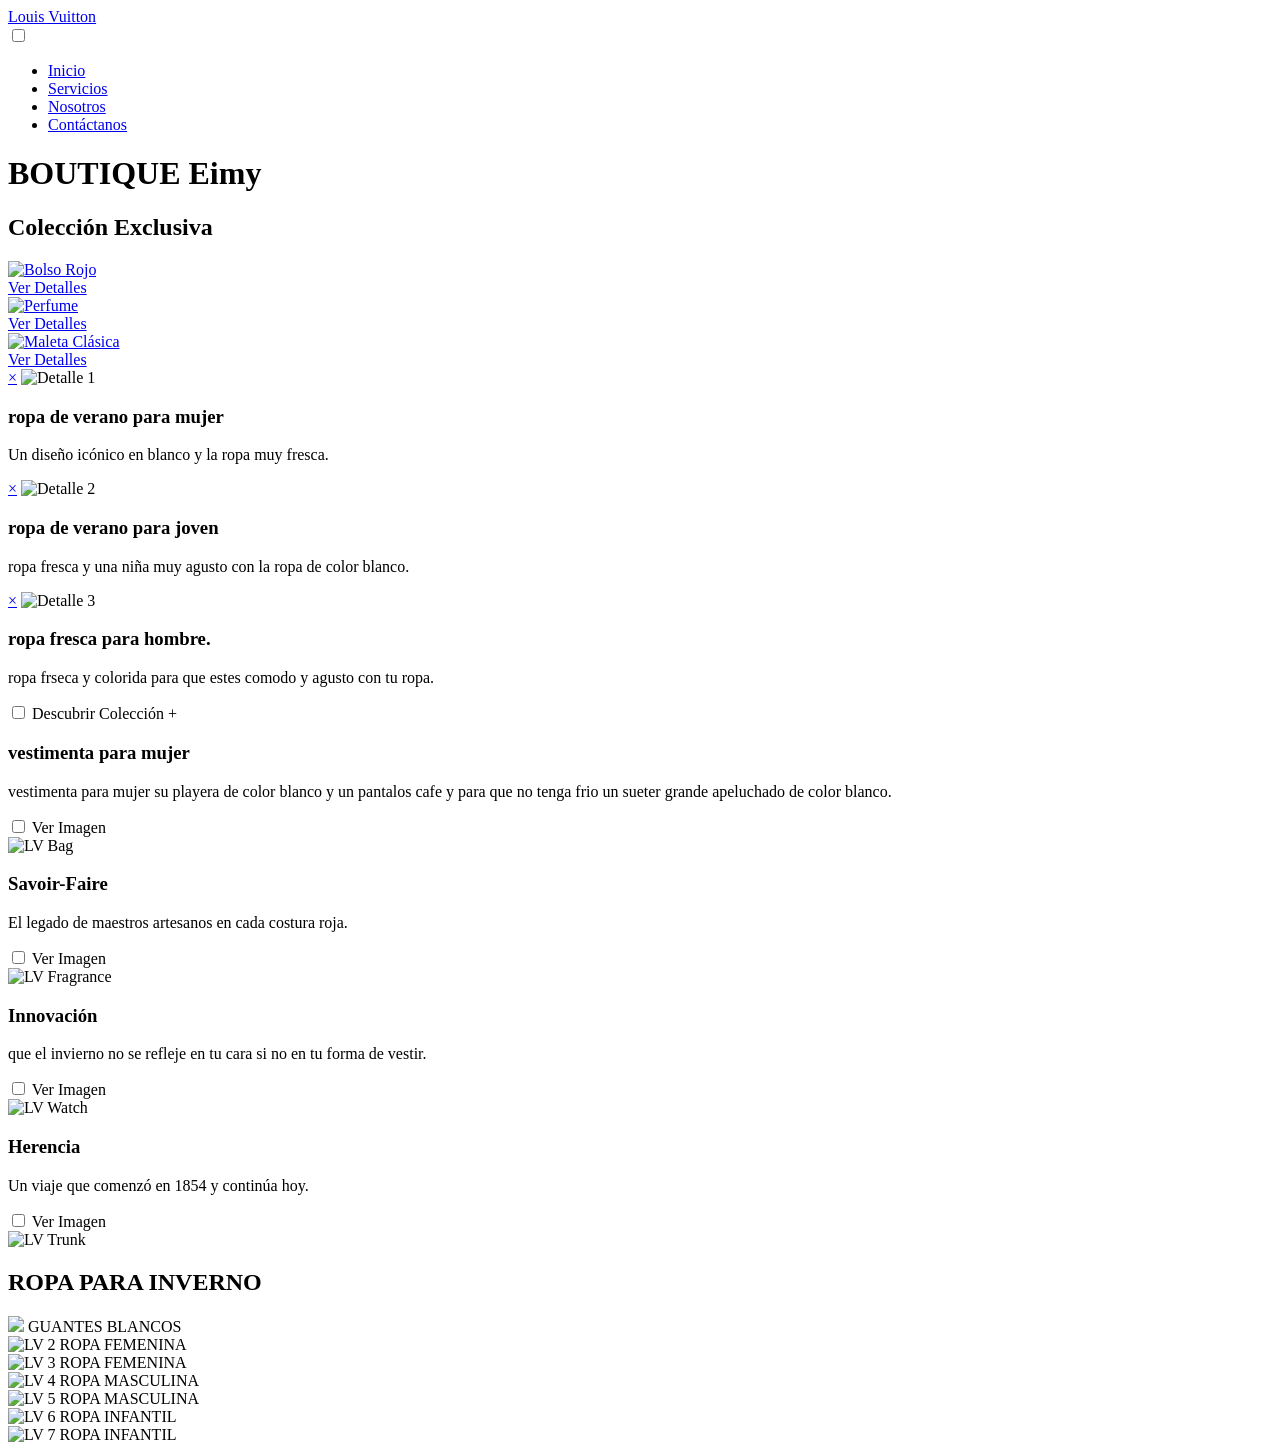
==== index.html @ 5d0f48f2 "Add files via upload" ====
<!DOCTYPE html>
<html lang="es">
<head>
    <meta charset="UTF-8">
    <meta name="viewport" content="width=device-width, initial-scale=1.0">
    <title>Louis Vuitton - Menú Elegante</title>
    <link rel="stylesheet" href="estilo.css">
    <link rel="stylesheet" href="cinta.css">
    <link rel="stylesheet" href="info.css">
    <link rel="stylesheet" href="cintas.css">
</head>
<body>

    <nav class="navbar">
        <!-- Sección Logo (Izquierda) -->
        <div class="logo-container ">
            <a href="#" class="logo">Louis Vuitton</a>
        </div>

        <!-- Checkbox para controlar el menú sin JS -->
        <input type="checkbox" id="btn-menu">
        <label for="btn-menu" class="icon-menu">
            <span></span>
            <span></span>
            <span></span>
        </label>

        <!-- Opciones del Menú (Centro) -->
        <div class="nav-links">
            <ul class="main-menu">
                <li style="--delay: 1;"><a href="#">Inicio</a></li>
                <li style="--delay: 2;"><a href="#">Servicios</a></li>
                <li style="--delay: 3;"><a href="#">Nosotros</a></li>
                <li style="--delay: 4;"><a href="#">Contáctanos</a></li>
            </ul>
        </div>
    </nav>

    <div class="hero-content">
        <h1>BOUTIQUE Eimy</h1>
    </div>


    <section class="gallery-container">
        <h2 class="gallery-title">Colección Exclusiva</h2>
        
        <div class="image-ribbon">
            <!-- Imagen 1 -->
            <a href="#modal1" class="gallery-item">
                <img src="descargas/smiling-young-woman-white-summer-600nw-2685794695.webp" alt="Bolso Rojo">
                <div class="overlay"><span>Ver Detalles</span></div>
            </a>

            <!-- Imagen 2 -->
            <a href="#modal2" class="gallery-item">
                <img src="descargas/una-niña-romántica-de-pie-en-hayloft-durante-las-vacaciones-rurales-verano-sonrisa-entre-muchacha-con-ropa-cama-clara-y-sombrero-243007104.webp" alt="Perfume">
                <div class="overlay"><span>Ver Detalles</span></div>
            </a>

            <!-- Imagen 3 -->
            <a href="#modal3" class="gallery-item">
                <img src="descargas/young-man-wearing-sunglasses-straw-600nw-2636328985.webp" alt="Maleta Clásica">
                <div class="overlay"><span>Ver Detalles</span></div>
            </a>
        </div>
    </section>

    <!-- SECCIÓN DE MODALES -->
    
    <!-- Modal 1 -->
    <div id="modal1" class="modal-overlay">
        <div class="modal-content">
            <a href="#" class="close-btn">&times;</a>
            <img src="descargas/smiling-young-woman-white-summer-600nw-2685794695.webp" alt="Detalle 1">
            <div class="modal-text">
                <h3>ropa de verano para mujer </h3>
                <p>Un diseño icónico en blanco y la ropa muy fresca.</p>
            </div>
        </div>
    </div>

    <!-- Modal 2 -->
    <div id="modal2" class="modal-overlay">
        <div class="modal-content">
            <a href="#" class="close-btn">&times;</a>
            <img src="descargas/una-niña-romántica-de-pie-en-hayloft-durante-las-vacaciones-rurales-verano-sonrisa-entre-muchacha-con-ropa-cama-clara-y-sombrero-243007104.webp" alt="Detalle 2">
            <div class="modal-text">
                <h3>ropa de verano para joven </h3>
                <p>ropa fresca y una niña muy agusto con la ropa de color blanco. </p>
            </div>
        </div>
    </div>

    <!-- Modal 3 -->
    <div id="modal3" class="modal-overlay">
        <div class="modal-content">
            <a href="#" class="close-btn">&times;</a>
            <img src="descargas/young-man-wearing-sunglasses-straw-600nw-2636328985.webp" alt="Detalle 3">
            <div class="modal-text">
                <h3>ropa fresca para hombre. </h3>
                <p>ropa frseca y colorida para que estes comodo y agusto con tu ropa.</p>
            </div>


        </div>
    </div>

    <section class="interactive-section">
    <!-- Checkbox Maestro para la Grilla -->
    <input type="checkbox" id="toggle-grid" class="hidden-check">
    
    <!-- Botón Elegante Principal -->
    <label for="toggle-grid" class="main-btn">
        Descubrir Colección
        <span class="icon">+</span>
    </label>

    <!-- Grilla Desplegable (4x1) -->
    <div class="grid-container">
        
        <!-- Cuadro 1 (Repetir para los otros 3) -->
        <div class="card">
            <div class="card-content">
                <h3>vestimenta para mujer </h3>
                <p>vestimenta para mujer su playera de color blanco y un pantalos cafe y para que no tenga frio un sueter grande apeluchado de color blanco.</p>
                
                <!-- Checkbox para mostrar imagen -->
                <input type="checkbox" id="view-img-1" class="hidden-check">
                <label for="view-img-1" class="read-more-btn">Ver Imagen</label>
                
                <!-- Imagen oculta que aparece al hacer click -->
                <div class="image-reveal">
                    <img src="descargas/IMG_7034.webp" alt="LV Bag">
                </div>
            </div>
        </div>

        <!-- Cuadro 2 -->
        <div class="card">
            <div class="card-content">
                <h3>Savoir-Faire</h3>
                <p>El legado de maestros artesanos en cada costura roja.</p>
                <input type="checkbox" id="view-img-2" class="hidden-check">
                <label for="view-img-2" class="read-more-btn">Ver Imagen</label>
                <div class="image-reveal">
                    <img src="descargas/ropa-como-vestirse-para-el-frio-hombre-y-verse-mas-guapo.webp" alt="LV Fragrance">
                </div>
            </div>
        </div>

        <!-- Cuadro 3 -->
        <div class="card">
            <div class="card-content">
                <h3>Innovación</h3>
                <p>que el invierno no se refleje en tu cara si no en tu forma de vestir.</p>
                <input type="checkbox" id="view-img-3" class="hidden-check">
                <label for="view-img-3" class="read-more-btn">Ver Imagen</label>
                <div class="image-reveal">
                    <img src="descargas/cHAQUETA.webp" alt="LV Watch">
                </div>
            </div>
        </div>

        <!-- Cuadro 4 -->
        <div class="card">
            <div class="card-content">
                <h3>Herencia</h3>
                <p>Un viaje que comenzó en 1854 y continúa hoy.</p>
                <input type="checkbox" id="view-img-4" class="hidden-check">
                <label for="view-img-4" class="read-more-btn">Ver Imagen</label>
                <div class="image-reveal">
                    <img src="descargas/71255JiQ9eL._AC_UY1000_.jpg" alt="LV Trunk">
                </div>
            </div>
        </div>

    </div>
</section>

<section class="gold-ribbon-section">
    <h2 class="ribbon-title">ROPA PARA INVERNO</h2>
    
    <div class="scroll-wrapper">
        <div class="image-ribbon-gold">
            <!-- Imagen 1 -->
            <div class="ribbon-item">
                <img src="descargas/corazón-de-nieve-en-manos-humanas-guantes-cálidos-beige-con-nevado-contra-fondo-me-encanta-el-invierno-o-concepto-creativo-164898276.webp"LV 1">
                <span class="img-caption">GUANTES BLANCOS</span>
            </div>
            <!-- Imagen 2 -->
            <div class="ribbon-item">
                <img src="descargas/images.jpg" alt="LV 2">
                <span class="img-caption">ROPA FEMENINA </span>
            </div>
            <!-- Imagen 3 -->
            <div class="ribbon-item">
                <img src="descargas/35a69a6c7fbba9157654ab0d27cd2d4a.jpg" alt="LV 3">
                <span class="img-caption">ROPA FEMENINA</span>
            </div>
            <!-- Imagen 4 -->
            <div class="ribbon-item">
                <img src="descargas/el-hedonista-es-los-5-blogs-de-moda-imprescindibles-para-el-hombre-04.jpg" alt="LV 4">
                <span class="img-caption">ROPA MASCULINA</span>
            </div>
            <!-- Imagen 5 -->
            <div class="ribbon-item">
                <img src="descargas/istockphoto-1050649586-612x612.jpg" alt="LV 5">
                <span class="img-caption">ROPA MASCULINA</span>
            </div>
            <!-- Imagen 6 -->
            <div class="ribbon-item">
                <img src="descargas/16829232-little-boy-of-two-years-in-winter-clothes-on-day-with-lot-of-snow.jpg" alt="LV 6">
                <span class="img-caption">ROPA INFANTIL</span>
            </div>
            <!-- Imagen 7 -->
            <div class="ribbon-item">
                <img src="descargas/163634479-niño-en-invierno-una-niña-pequeña-jugando-afuera-en-el-invierno-un-hermoso-retrato-infantil-de.jpg" alt="LV 7">
                <span class="img-caption">ROPA INFANTIL</span>
            </div>
        </div>
    </div>
</section>

</body>
</html>
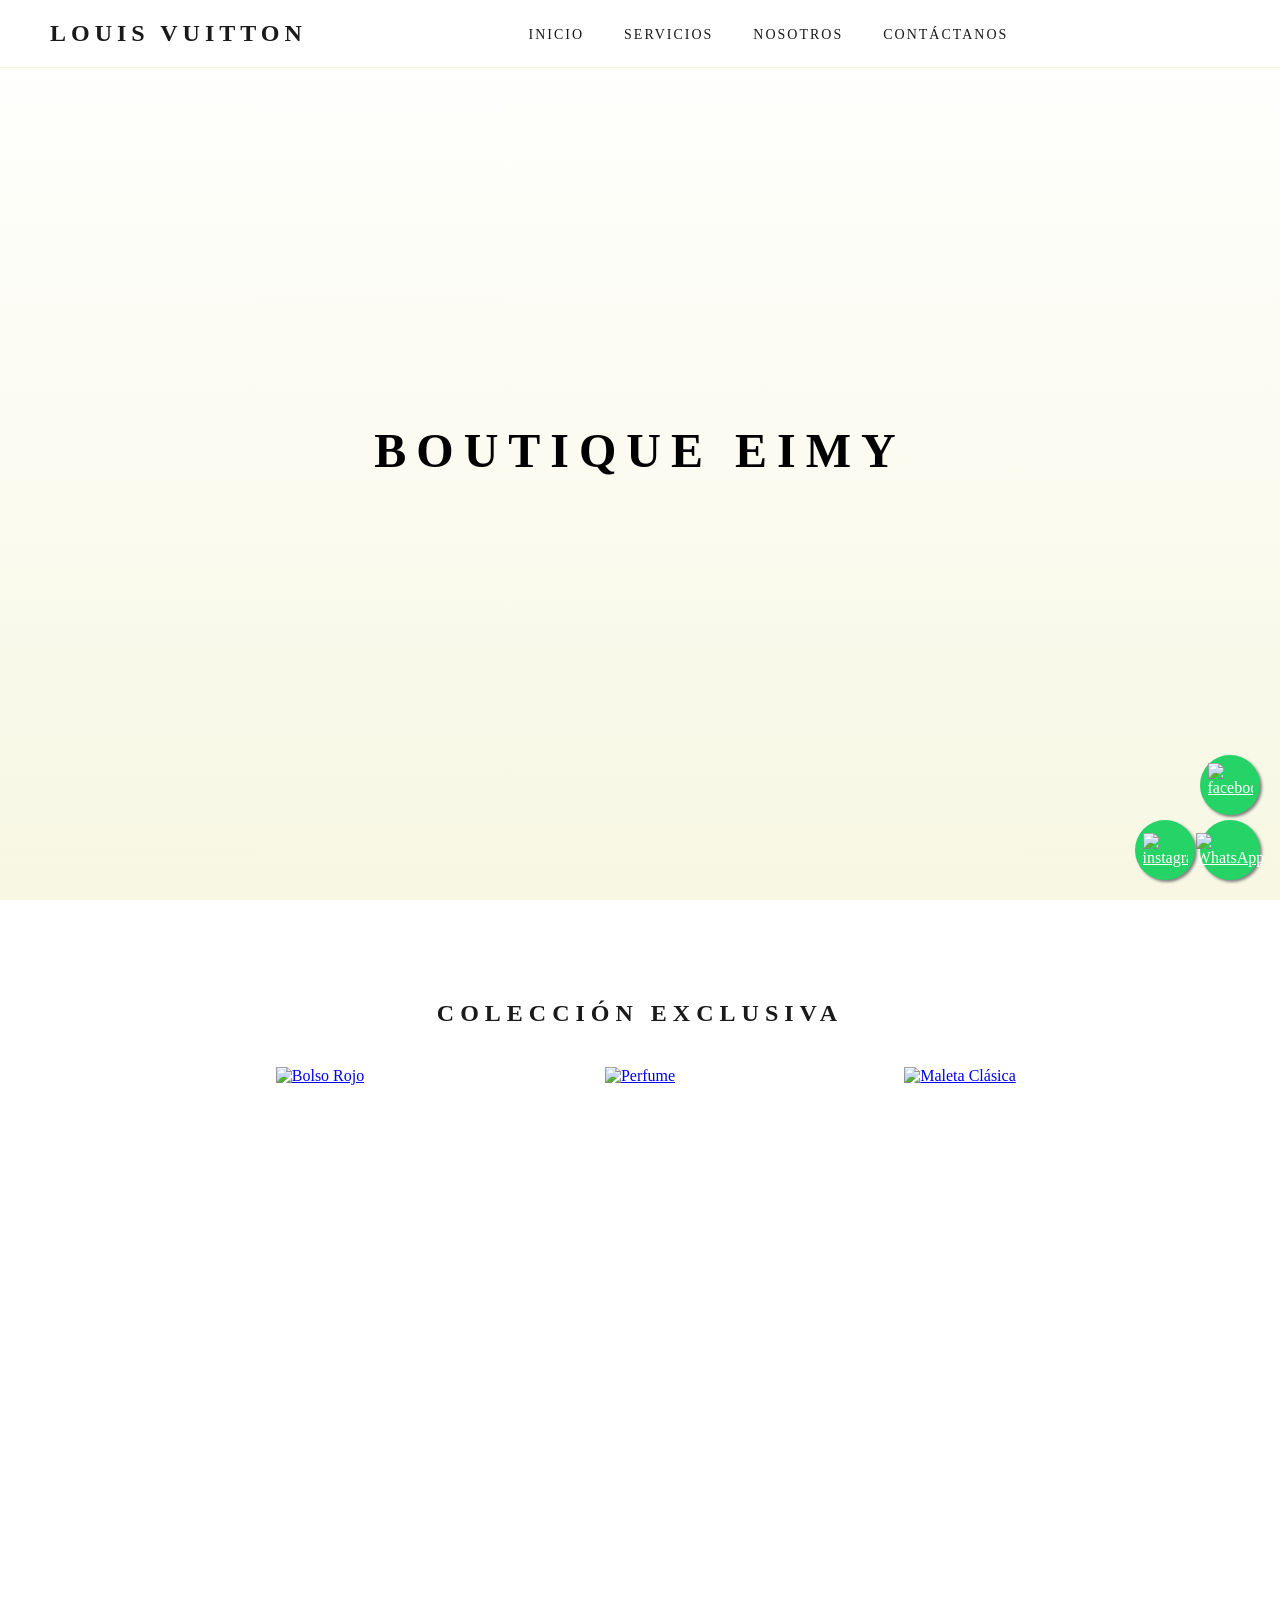
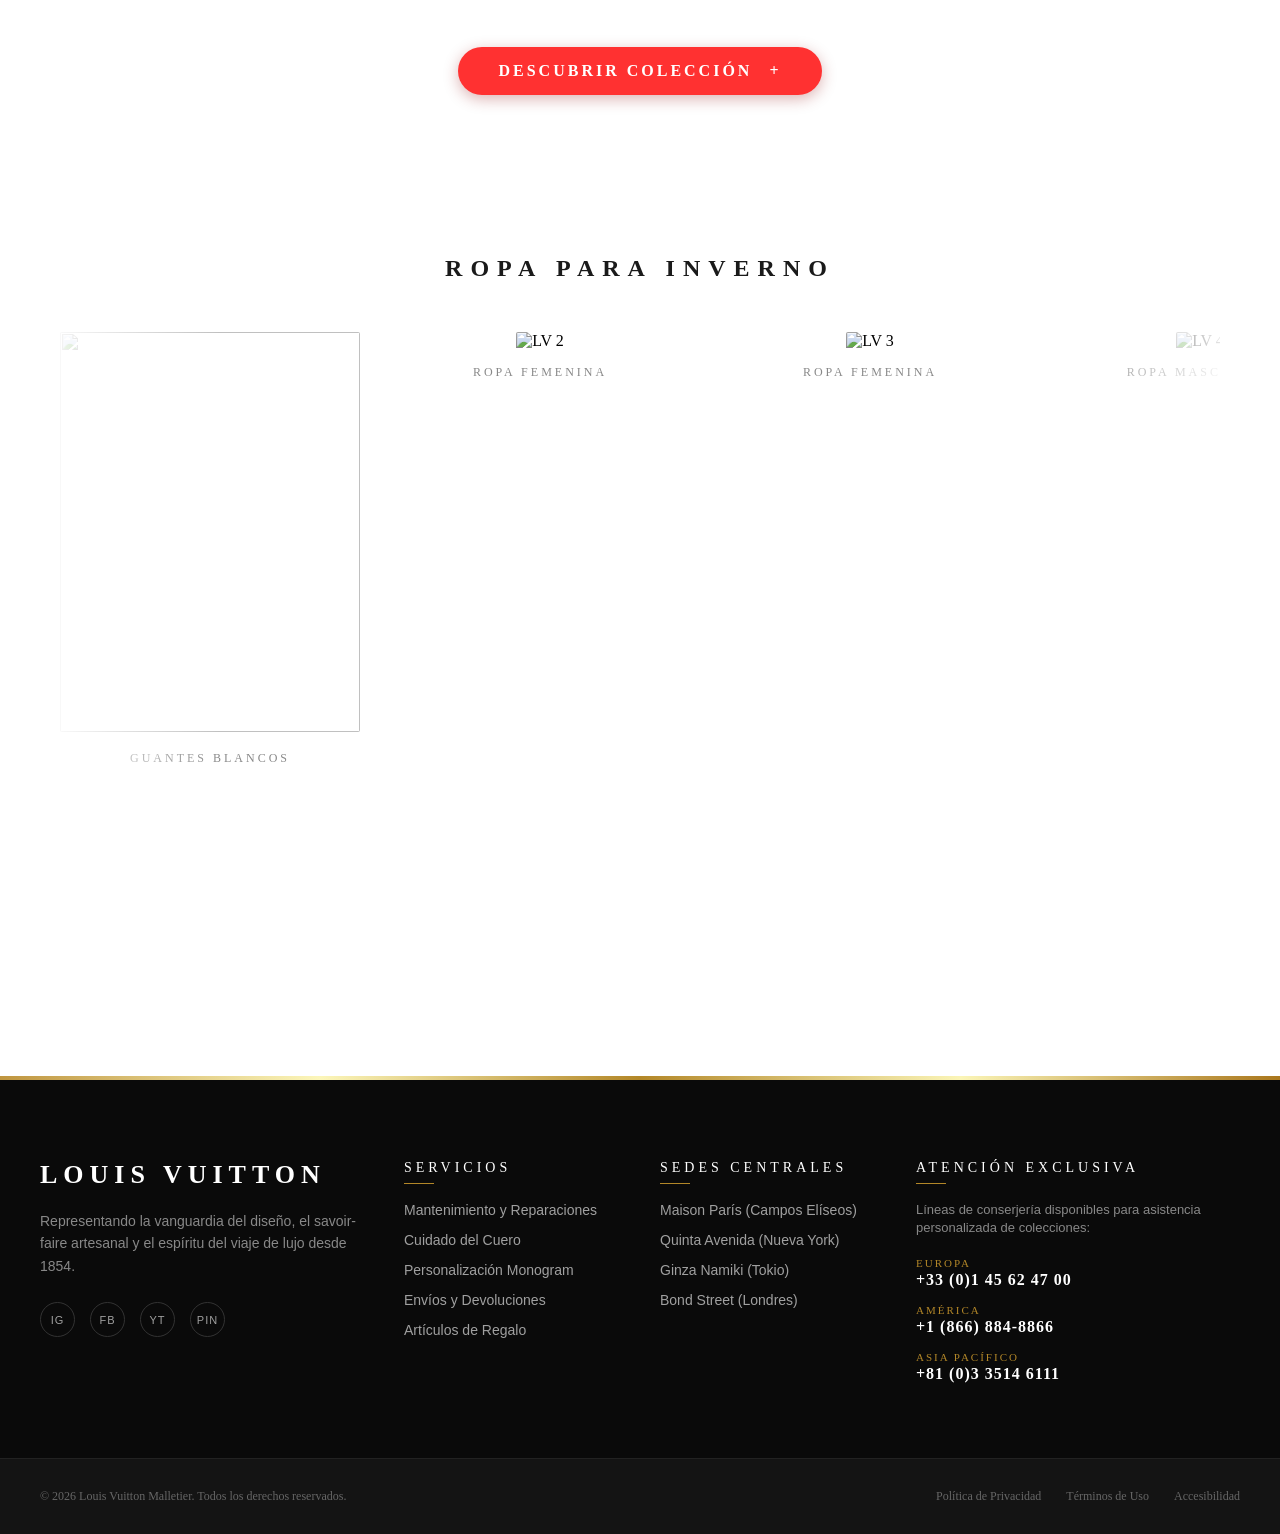
==== commit d3d5b995: "Add files via upload" ====
--- a/index.html
+++ b/index.html
@@ -5,9 +5,13 @@
     <meta name="viewport" content="width=device-width, initial-scale=1.0">
     <title>Louis Vuitton - Menú Elegante</title>
     <link rel="stylesheet" href="estilo.css">
+    <link rel="stylesheet" href="boton.css ">
     <link rel="stylesheet" href="cinta.css">
     <link rel="stylesheet" href="info.css">
     <link rel="stylesheet" href="cintas.css">
+    <link rel="stylesheet" href="pie.css">
+    <link rel="stylesheet" href="facebook.css">
+    <link rel="stylesheet" href="intagram.css">
 </head>
 <body>
 
@@ -29,7 +33,7 @@
         <div class="nav-links">
             <ul class="main-menu">
                 <li style="--delay: 1;"><a href="#">Inicio</a></li>
-                <li style="--delay: 2;"><a href="#">Servicios</a></li>
+                <li style="--delay: 2;"><a href="servicios.html">Servicios</a></li>
                 <li style="--delay: 3;"><a href="#">Nosotros</a></li>
                 <li style="--delay: 4;"><a href="#">Contáctanos</a></li>
             </ul>
@@ -223,6 +227,108 @@
 
 </body>
 </html>
+<!DOCTYPE html>
+<html lang="es">
+<head>
+    <meta charset="UTF-8">
+    <meta name="viewport" content="width=device-width, initial-scale=1.0">
+    <title>Louis Vuitton - Footer Elegante</title>
+    <link rel="stylesheet" href="style.css">
+</head>
+<body>
+
+    <!-- Contenido simulado de la página anterior -->
+    <div style="height: 200px; background: #fff;"></div>
+
+    <a href="https://api.whatsapp.com/send?phone=521234567890&text=Hola!%20Me%20gustaría%20recibir%20más%20informació." class="boton" target="_blank">
+        <img src="https://upload.wikimedia.org/wikipedia/commons/6/6b/WhatsApp.svg" alt="WhatsApp">
+    </a>
+    
+    <a href="https://www.facebook.com/" class="face" target="_blank">
+        <img src="descargas/sw.png" alt="facebook">
+    </a>
+    <a href="https://www.instagram.com/" class="insta" target="_blank">
+        <img src="descargas/icons8-instagram (1).svg" alt="instagram">
+    </a>
+    
+</body>
+
+
+    <!-- PIE DE PÁGINA (FOOTER) -->
+    <footer class="luxury-footer">
+        <div class="footer-container">
+            
+            <!-- Columna 1: Identidad -->
+            <div class="footer-column brand-info">
+                <h2 class="footer-logo">Louis Vuitton</h2>
+                <p class="brand-synopsis">Representando la vanguardia del diseño, el savoir-faire artesanal y el espíritu del viaje de lujo desde 1854.</p>
+                <div class="footer-socials">
+                    <a href="#" class="social-icon">IG</a>
+                    <a href="#" class="social-icon">FB</a>
+                    <a href="#" class="social-icon">YT</a>
+                    <a href="#" class="social-icon">PIN</a>
+                </div>
+            </div>
+
+            <!-- Columna 2: Servicios e Información -->
+            <div class="footer-column">
+                <h3>Servicios</h3>
+                <ul class="footer-links">
+                    <li><a href="#">Mantenimiento y Reparaciones</a></li>
+                    <li><a href="#">Cuidado del Cuero</a></li>
+                    <li><a href="#">Personalización Monogram</a></li>
+                    <li><a href="#">Envíos y Devoluciones</a></li>
+                    <li><a href="#">Artículos de Regalo</a></li>
+                </ul>
+            </div>
+
+            <!-- Columna 3: Sedes Corporativas -->
+            <div class="footer-column">
+                <h3>Sedes Centrales</h3>
+                <ul class="footer-links">
+                    <li><a href="#">Maison París (Campos Elíseos)</a></li>
+                    <li><a href="#">Quinta Avenida (Nueva York)</a></li>
+                    <li><a href="#">Ginza Namiki (Tokio)</a></li>
+                    <li><a href="#">Bond Street (Londres)</a></li>
+                </ul>
+            </div>
+
+            <!-- Columna 4: Contacto y Números Internacionales -->
+            <div class="footer-column contact-numbers">
+                <h3>Atención Exclusiva</h3>
+                <p class="contact-desc">Líneas de conserjería disponibles para asistencia personalizada de colecciones:</p>
+                
+                <div class="number-block">
+                    <span class="location-tag">Europa</span>
+                    <a href="tel:+33145624700" class="phone-number">+33 (0)1 45 62 47 00</a>
+                </div>
+
+                <div class="number-block">
+                    <span class="location-tag">América</span>
+                    <a href="tel:+18668848866" class="phone-number">+1 (866) 884-8866</a>
+                </div>
+
+                <div class="number-block">
+                    <span class="location-tag">Asia Pacífico</span>
+                    <a href="tel:+81335146111" class="phone-number">+81 (0)3 3514 6111</a>
+                </div>
+            </div>
+
+        </div>
+
+        <!-- Barra Inferior de Copyright -->
+        <div class="footer-bottom">
+            <div class="bottom-container">
+                <p class="copyright">&copy; 2026 Louis Vuitton Malletier. Todos los derechos reservados.</p>
+                <div class="legal-links">
+                    <a href="#">Política de Privacidad</a>
+                    <a href="#">Términos de Uso</a>
+                    <a href="#">Accesibilidad</a>
+                </div>
+            </div>
+        </div>
+    </footer>
+</html>
 
 
     
--- a/estilo.css
+++ b/estilo.css
@@ -0,0 +1,173 @@
+/* Variables de Color */
+:root {
+    --beige: #F5F5DC;
+    --blanco: #FFFFFF;
+    --rojo-metalico: linear-gradient(145deg, #8b0000, #ff3131, #a70000);
+    --texto: #1a1a1a;
+    --transition-slow: all 0.6s cubic-bezier(0.23, 1, 0.32, 1);
+}
+
+* {
+    margin: 0;
+    padding: 0;
+    box-sizing: border-box;
+    font-family: 'Times New Roman', serif; /* Estética clásica de lujo */
+}
+
+body {
+    background-color: var(--blanco);
+}
+
+/* Navbar Base */
+.navbar {
+    display: flex;
+    align-items: center;
+    justify-content: space-between;
+    padding: 20px 50px;
+    background: var(--blanco);
+    border-bottom: 1px solid var(--beige);
+    position: fixed;
+    width: 100%;
+    z-index: 1000;
+}
+
+/* Logo Izquierda */
+.logo {
+    font-size: 24px;
+    font-weight: bold;
+    text-transform: uppercase;
+    letter-spacing: 5px;
+    text-decoration: none;
+    color: var(--texto);
+}
+
+/* Menú Centrado */
+.nav-links {
+    flex-grow: 1;
+    display: flex;
+    justify-content: center;
+}
+
+.main-menu {
+    display: flex;
+    list-style: none;
+    gap: 40px;
+}
+
+.main-menu a {
+    text-decoration: none;
+    color: var(--texto);
+    text-transform: uppercase;
+    font-size: 14px;
+    letter-spacing: 2px;
+    position: relative;
+    padding: 5px 0;
+    transition: var(--transition-slow);
+}
+
+/* Efecto Hover Rojo Metálico */
+.main-menu a::after {
+    content: '';
+    position: absolute;
+    bottom: 0;
+    left: 0;
+    width: 0;
+    height: 2px;
+    background: var(--rojo-metalico);
+    transition: var(--transition-slow);
+}
+
+.main-menu a:hover::after {
+    width: 100%;
+}
+
+.main-menu a:hover {
+    color: #ff3131;
+}
+
+/* --- RESPONSIVO (Móvil) --- */
+
+#btn-menu {
+    display: none;
+}
+
+.icon-menu {
+    display: none; /* Oculto en escritorio */
+    cursor: pointer;
+}
+
+@media (max-width: 768px) {
+    .icon-menu {
+        display: flex;
+        flex-direction: column;
+        gap: 5px;
+        z-index: 1001;
+    }
+
+    .icon-menu span {
+        width: 25px;
+        height: 2px;
+        background: var(--texto);
+        transition: var(--transition-slow);
+    }
+
+    .nav-links {
+        position: fixed;
+        top: 0;
+        right: -100%; /* Escondido */
+        width: 100%;
+        height: 100vh;
+        background: var(--beige);
+        display: flex;
+        flex-direction: column;
+        transition: var(--transition-slow);
+    }
+
+    .main-menu {
+        flex-direction: column;
+        align-items: center;
+        padding-top: 100px;
+    }
+
+    .main-menu li {
+        opacity: 0;
+        transform: translateY(20px);
+    }
+
+    /* Animación de Entrada cuando se activa */
+    #btn-menu:checked ~ .nav-links {
+        right: 0;
+    }
+
+    #btn-menu:checked ~ .nav-links .main-menu li {
+        opacity: 1;
+        transform: translateY(0);
+        transition: all 0.5s ease forwards;
+        transition-delay: calc(var(--delay) * 0.1s);
+    }
+
+    .main-menu a {
+        font-size: 28px;
+    }
+
+    /* Efecto hamburguesa a X */
+    #btn-menu:checked + .icon-menu span:nth-child(1) { transform: rotate(45deg) translate(5px, 5px); }
+    #btn-menu:checked + .icon-menu span:nth-child(2) { opacity: 0; }
+    #btn-menu:checked + .icon-menu span:nth-child(3) { transform: rotate(-45deg) translate(5px, -5px); }
+}
+
+/* Fondo para visualización */
+.hero-content {
+    height: 100vh;
+    display: flex;
+    align-items: center;
+    justify-content: center;
+    background: linear-gradient(rgba(255,255,255,0.8), rgba(245,245,220,0.8)), 
+                url('descargas/hq720.jpg') center/cover;
+}
+
+.hero-content h1 {
+    font-size: 3rem;
+    text-transform: uppercase;
+    letter-spacing: 10px;
+}
--- a/boton.css
+++ b/boton.css
@@ -0,0 +1,20 @@
+.boton{
+    position:fixed;
+    width:60px;
+    height:60px;
+    bottom:20px;
+    right:20px;
+    background-color:#25d366 ;
+    color:white;
+    border-radius:50px;
+    box-shadow:2px 2px 3px gray;
+    z-index:100;
+    display:flex;
+    align-items: center;
+    justify-content: center;
+    transition: ease all 0.3s;
+}
+.boton:hover{
+    background-color: #075724;
+    transform: scale(1.2);
+}
--- a/cinta.css
+++ b/cinta.css
@@ -0,0 +1,148 @@
+/* --- CONFIGURACIÓN DE LA CINTA --- */
+.gallery-container {
+    padding: 100px 20px;
+    background: #fff;
+    text-align: center;
+}
+
+.gallery-title {
+    font-family: 'Times New Roman', serif;
+    text-transform: uppercase;
+    letter-spacing: 6px;
+    margin-bottom: 40px;
+    color: #1a1a1a;
+}
+
+.image-ribbon {
+    display: flex;
+    justify-content: center;
+    gap: 20px;
+    flex-wrap: wrap;
+}
+
+/* Animación de Desvanecido al Cargar */
+@keyframes fadeIn {
+    from { opacity: 0; transform: translateY(20px); }
+    to { opacity: 1; transform: translateY(0); }
+}
+
+.gallery-item {
+    position: relative;
+    width: 300px;
+    height: 400px;
+    overflow: hidden;
+    border-radius: 4px;
+    animation: fadeIn 1.2s ease-out forwards;
+    cursor: pointer;
+}
+
+.gallery-item img {
+    width: 100%;
+    height: 100%;
+    object-fit: cover;
+    transition: transform 0.5s ease;
+}
+
+/* Hover Efecto Lujo */
+.gallery-item:hover img {
+    transform: scale(1.1);
+}
+
+.overlay {
+    position: absolute;
+    top: 0;
+    left: 0;
+    width: 100%;
+    height: 100%;
+    background: rgba(139, 0, 0, 0.4); /* Toque rojo metálico suave */
+    display: flex;
+    align-items: center;
+    justify-content: center;
+    opacity: 0;
+    transition: 0.3s;
+}
+
+.gallery-item:hover .overlay {
+    opacity: 1;
+}
+
+.overlay span {
+    color: white;
+    border: 1px solid white;
+    padding: 10px 20px;
+    text-transform: uppercase;
+    letter-spacing: 2px;
+}
+
+/* --- LÓGICA DEL MODAL SIN JS --- */
+
+.modal-overlay {
+    position: fixed;
+    top: 0;
+    left: 0;
+    width: 100%;
+    height: 100%;
+    background: rgba(0, 0, 0, 0.9);
+    display: none; /* Escondido por defecto */
+    justify-content: center;
+    align-items: center;
+    z-index: 2000;
+    padding: 20px;
+}
+
+/* Cuando el ID del modal es invocado por el href */
+.modal-overlay:target {
+    display: flex;
+    animation: fadeIn 0.4s ease;
+}
+
+.modal-content {
+    background: #F5F5DC; /* Color Beige LV */
+    max-width: 800px;
+    width: 100%;
+    position: relative;
+    display: grid;
+    grid-template-columns: 1fr 1fr;
+    border-radius: 8px;
+    overflow: hidden;
+}
+
+.modal-content img {
+    width: 100%;
+    height: 100%;
+    object-fit: cover;
+}
+
+.modal-text {
+    padding: 40px;
+    display: flex;
+    flex-direction: column;
+    justify-content: center;
+}
+
+.modal-text h3 {
+    font-size: 24px;
+    margin-bottom: 15px;
+    color: #8b0000; /* Rojo */
+}
+
+/* Botón de Cerrar */
+.close-btn {
+    position: absolute;
+    top: 20px;
+    right: 20px;
+    font-size: 35px;
+    text-decoration: none;
+    color: #1a1a1a;
+    line-height: 1;
+}
+
+/* --- RESPONSIVO --- */
+@media (max-width: 768px) {
+    .modal-content {
+        grid-template-columns: 1fr;
+    }
+    .modal-text {
+        padding: 20px;
+    }
+}
--- a/info.css
+++ b/info.css
@@ -0,0 +1,142 @@
+:root {
+    --rojo-metal: linear-gradient(135deg, #8b0000 0%, #ff3131 50%, #8b0000 100%);
+    --beige-lv: #F5F5DC;
+    --blanco: #ffffff;
+    --texto: #1a1a1a;
+}
+
+.interactive-section {
+    padding: 80px 5%;
+    text-align: center;
+    background-color: var(--blanco);
+}
+
+.hidden-check {
+    display: none;
+}
+
+/* --- BOTÓN PRINCIPAL --- */
+.main-btn {
+    display: inline-block;
+    padding: 15px 40px;
+    background: var(--rojo-metal);
+    color: white;
+    text-transform: uppercase;
+    letter-spacing: 3px;
+    font-weight: bold;
+    border-radius: 50px;
+    cursor: pointer;
+    transition: transform 0.3s ease, box-shadow 0.3s ease;
+    box-shadow: 0 4px 15px rgba(139, 0, 0, 0.3);
+}
+
+.main-btn:hover {
+    transform: translateY(-3px);
+    box-shadow: 0 8px 25px rgba(139, 0, 0, 0.5);
+}
+
+.main-btn .icon {
+    margin-left: 10px;
+    transition: transform 0.4s;
+    display: inline-block;
+}
+
+/* Rotar icono al abrir */
+#toggle-grid:checked + .main-btn .icon {
+    transform: rotate(45deg);
+}
+
+/* --- GRILLA 4x1 --- */
+.grid-container {
+    max-height: 0;
+    overflow: hidden;
+    display: grid;
+    grid-template-columns: repeat(4, 1fr);
+    gap: 20px;
+    margin-top: 0;
+    transition: max-height 0.8s cubic-bezier(0.77, 0, 0.175, 1), margin-top 0.5s;
+}
+
+/* Desplegar grilla al click */
+#toggle-grid:checked ~ .grid-container {
+    max-height: 2000px; /* Suficiente para el contenido */
+    margin-top: 50px;
+    padding: 20px 0;
+}
+
+/* --- CUADROS (CARDS) --- */
+.card {
+    background: var(--beige-lv);
+    border: 1px solid #e0e0d1;
+    padding: 30px;
+    border-radius: 4px;
+    transition: transform 0.3s;
+}
+
+.card:hover {
+    transform: translateY(-5px);
+}
+
+.card h3 {
+    font-family: 'Times New Roman', serif;
+    margin-bottom: 15px;
+    text-transform: uppercase;
+    color: #8b0000;
+}
+
+.card p {
+    font-size: 0.9rem;
+    color: #555;
+    margin-bottom: 20px;
+}
+
+/* --- BOTÓN VER MÁS --- */
+.read-more-btn {
+    font-size: 0.8rem;
+    color: var(--texto);
+    border-bottom: 2px solid var(--rojo-metal);
+    padding-bottom: 3px;
+    cursor: pointer;
+    text-transform: uppercase;
+    font-weight: bold;
+}
+
+/* --- REVELAR IMAGEN AL CLICK --- */
+.image-reveal {
+    max-height: 0;
+    overflow: hidden;
+    transition: all 0.5s ease;
+    margin-top: 0;
+}
+
+.image-reveal img {
+    width: 100%;
+    margin-top: 20px;
+    border-radius: 2px;
+    box-shadow: 0 5px 15px rgba(0,0,0,0.1);
+}
+
+/* Lógica de revelación de imagen interna */
+.hidden-check:checked ~ .image-reveal {
+    max-height: 400px;
+    margin-top: 20px;
+}
+
+.hidden-check:checked + .read-more-btn {
+    color: transparent; /* Oculta texto original */
+    position: relative;
+}
+
+.hidden-check:checked + .read-more-btn::after {
+    content: "CERRAR";
+    position: absolute;
+    left: 0;
+    color: var(--texto);
+}
+
+/* Responsivo */
+@media (max-width: 900px) {
+    .grid-container {
+        grid-template-columns: 1fr;
+    }
+}
--- a/cintas.css
+++ b/cintas.css
@@ -0,0 +1,105 @@
+:root {
+    --dorado-lv: linear-gradient(to bottom, #bf953f, #fcf6ba, #b38728, #fbf5b7, #aa771c);
+    --beige-suave: #f9f9f2;
+    --negro-lujo: #1a1a1a;
+}
+
+.gold-ribbon-section {
+    padding: 80px 0;
+    background-color: #fff;
+    text-align: center;
+}
+
+.ribbon-title {
+    font-family: 'Times New Roman', serif;
+    text-transform: uppercase;
+    letter-spacing: 8px;
+    margin-bottom: 50px;
+    color: var(--negro-lujo);
+}
+
+/* --- CONTENEDOR CON DESVANECIDO LATERAL --- */
+.scroll-wrapper {
+    position: relative;
+    max-width: 1200px;
+    margin: 0 auto;
+    padding: 0 20px;
+    /* Crea el efecto de desvanecimiento en los bordes */
+    mask-image: linear-gradient(to right, transparent, black 15%, black 85%, transparent);
+    -webkit-mask-image: linear-gradient(to right, transparent, black 15%, black 85%, transparent);
+}
+
+.image-ribbon-gold {
+    display: flex;
+    gap: 30px;
+    overflow-x: auto; /* Habilita el desplazamiento horizontal */
+    padding-bottom: 30px;
+    scroll-behavior: smooth;
+    -webkit-overflow-scrolling: touch;
+}
+
+/* --- PERSONALIZACIÓN DE LA BARRA (DORADA) --- */
+.image-ribbon-gold::-webkit-scrollbar {
+    height: 10px; /* Grosor de la barra */
+}
+
+.image-ribbon-gold::-webkit-scrollbar-track {
+    background: #eee;
+    border-radius: 10px;
+}
+
+.image-ribbon-gold::-webkit-scrollbar-thumb {
+    background: var(--dorado-lv);
+    border-radius: 10px;
+    border: 1px solid #aa771c;
+}
+
+/* --- ITEMS DE LA CINTA --- */
+.ribbon-item {
+    flex: 0 0 300px; /* Tamaño fijo para cada imagen */
+    position: relative;
+    opacity: 0;
+    transform: translateY(20px);
+    animation: fadeReveal 1s ease forwards;
+}
+
+/* Animación de entrada por desvanecimiento */
+@keyframes fadeReveal {
+    to {
+        opacity: 1;
+        transform: translateY(0);
+    }
+}
+
+.ribbon-item img {
+    width: 100%;
+    height: 400px;
+    object-fit: cover;
+    border-radius: 2px;
+    filter: grayscale(20%);
+    transition: all 0.5s ease;
+}
+
+.ribbon-item:hover img {
+    filter: grayscale(0%);
+    box-shadow: 0 15px 30px rgba(170, 119, 28, 0.2);
+}
+
+.img-caption {
+    display: block;
+    margin-top: 15px;
+    font-size: 12px;
+    letter-spacing: 3px;
+    text-transform: uppercase;
+    color: #888;
+}
+
+/* Retrasos para el desvanecimiento escalonado */
+.ribbon-item:nth-child(1) { animation-delay: 0.1s; }
+.ribbon-item:nth-child(2) { animation-delay: 0.2s; }
+.ribbon-item:nth-child(3) { animation-delay: 0.3s; }
+.ribbon-item:nth-child(4) { animation-delay: 0.4s; }
+.ribbon-item:nth-child(5) { animation-delay: 0.5s; }
+.ribbon-item:nth-child(6) { animation-delay: 0.6s; }
+.ribbon-item:nth-child(7) { animation-delay: 0.7s; }
+    
--- a/pie.css
+++ b/pie.css
@@ -0,0 +1,223 @@
+:root {
+    --negro-absoluto: #0a0a0a;
+    --gris-oscuro: #141414;
+    --oro-pulido: #b38728;
+    --oro-brillante: linear-gradient(135deg, #bf953f 0%, #fcf6ba 50%, #b38728 100%);
+    --rojo-metal: #ff3131;
+    --blanco-suave: #f5f5f5;
+    --texto-gris: #a0a0a0;
+    --transition-smooth: all 0.4s cubic-bezier(0.25, 1, 0.5, 1);
+}
+
+/* --- CONFIGURACIÓN GENERAL DEL FOOTER --- */
+.luxury-footer {
+    background-color: var(--negro-absoluto);
+    color: var(--blanco-suave);
+    padding: 80px 0 0 0;
+    font-family: 'Times New Roman', serif;
+    border-top: 4px solid transparent;
+    /* Efecto sutil de borde superior de oro metálico */
+    border-image: linear-gradient(to right, #bf953f, #fcf6ba, #b38728, #fbf5b7, #aa771c) 1;
+}
+
+.footer-container {
+    max-width: 1300px;
+    margin: 0 auto;
+    padding: 0 40px;
+    display: grid;
+    grid-template-columns: 1.2fr 0.8fr 0.8fr 1.2fr; /* Estructura asimétrica elegante */
+    gap: 40px;
+}
+
+.footer-column h3 {
+    font-size: 14px;
+    text-transform: uppercase;
+    letter-spacing: 4px;
+    color: #fff;
+    margin-bottom: 25px;
+    position: relative;
+    font-weight: 400;
+}
+
+/* Línea decorativa inferior en los títulos */
+.footer-column h3::after {
+    content: '';
+    position: absolute;
+    bottom: -8px;
+    left: 0;
+    width: 30px;
+    height: 1px;
+    background: var(--oro-pulido);
+}
+
+/* --- COLUMNA 1: LOGO E IDENTIDAD --- */
+.footer-logo {
+    font-size: 26px;
+    text-transform: uppercase;
+    letter-spacing: 6px;
+    color: #fff;
+    margin-bottom: 20px;
+    font-weight: bold;
+}
+
+.brand-synopsis {
+    font-size: 14px;
+    line-height: 1.6;
+    color: var(--texto-interna, #888);
+    margin-bottom: 25px;
+    font-family: Arial, sans-serif; /* Más legible para textos densos */
+}
+
+.footer-socials {
+    display: flex;
+    gap: 15px;
+}
+
+.social-icon {
+    font-family: Arial, sans-serif;
+    font-size: 11px;
+    letter-spacing: 1px;
+    color: var(--texto-gris);
+    text-decoration: none;
+    border: 1px solid #333;
+    width: 35px;
+    height: 35px;
+    display: flex;
+    align-items: center;
+    justify-content: center;
+    border-radius: 50%;
+    transition: var(--transition-smooth);
+}
+
+.social-icon:hover {
+    color: #fff;
+    border-color: var(--rojo-metal);
+    background: rgba(255, 49, 49, 0.1);
+    transform: translateY(-3px);
+}
+
+/* --- COLUMNAS 2 Y 3: ENLACES --- */
+.footer-links {
+    list-style: none;
+}
+
+.footer-links li {
+    margin-bottom: 12px;
+}
+
+.footer-links a {
+    text-decoration: none;
+    color: var(--texto-gris);
+    font-size: 14px;
+    font-family: Arial, sans-serif;
+    transition: var(--transition-smooth);
+    display: inline-block;
+}
+
+.footer-links a:hover {
+    color: #fff;
+    transform: translateX(5px); /* Desplazamiento fino */
+}
+
+/* --- COLUMNA 4: NÚMEROS E INFORMACIÓN --- */
+.contact-desc {
+    font-size: 13px;
+    color: #888;
+    font-family: Arial, sans-serif;
+    margin-bottom: 20px;
+    line-height: 1.4;
+}
+
+.number-block {
+    margin-bottom: 15px;
+    display: flex;
+    flex-direction: column;
+}
+
+.location-tag {
+    font-size: 11px;
+    text-transform: uppercase;
+    letter-spacing: 2px;
+    color: var(--oro-pulido);
+    margin-bottom: 2px;
+}
+
+.phone-number {
+    font-size: 16px;
+    color: #fff;
+    text-decoration: none;
+    letter-spacing: 1px;
+    font-weight: bold;
+    transition: var(--transition-smooth);
+    display: inline-block;
+    width: fit-content;
+}
+
+.phone-number:hover {
+    background: var(--oro-brillante);
+    -webkit-background-clip: text;
+    -webkit-text-fill-color: transparent; /* Texto degradado dorado al pasar el mouse */
+    transform: scale(1.02);
+}
+
+/* --- BARRA INFERIOR DE DERECHOS --- */
+.footer-bottom {
+    background-color: var(--gris-oscuro);
+    margin-top: 60px;
+    padding: 30px 0;
+    border-top: 1px solid #222;
+}
+
+.bottom-container {
+    max-width: 1300px;
+    margin: 0 auto;
+    padding: 0 40px;
+    display: flex;
+    justify-content: space-between;
+    align-items: center;
+    font-family: Arial, sans-serif;
+    font-size: 12px;
+    color: #666;
+}
+
+.legal-links {
+    display: flex;
+    gap: 25px;
+}
+
+.legal-links a {
+    color: #666;
+    text-decoration: none;
+    transition: var(--transition-smooth);
+}
+
+.legal-links a:hover {
+    color: var(--texto-gris);
+}
+
+/* --- RESPONSIVO --- */
+@media (max-width: 992px) {
+    .footer-container {
+        grid-template-columns: 1fr 1fr; /* 2 Columnas para tabletas */
+        gap: 50px;
+    }
+}
+
+@media (max-width: 600px) {
+    .footer-container {
+        grid-template-columns: 1fr; /* 1 Columna completa para móviles */
+        padding: 0 20px;
+    }
+    
+    .bottom-container {
+        flex-direction: column;
+        gap: 15px;
+        text-align: center;
+    }
+    
+    .legal-links {
+        justify-content: center;
+        flex-wrap: wrap;
+        gap: 15px;
+    }
+}
--- a/facebook.css
+++ b/facebook.css
@@ -0,0 +1,24 @@
+.face{
+    position:fixed;
+    width:60px;
+    height:60px;
+    bottom:85px;
+    right:20px;
+    background-color:#25d366 ;
+    color:white;
+    border-radius:50px;
+    box-shadow:2px 2px 3px gray;
+    z-index:100;
+    display:flex;
+    align-items: center;
+    justify-content: center;
+    transition: ease all 0.3s;
+}
+.fece:hover{
+    background-color: #075724;
+    transform: scale(1.2);
+}
+.face img{
+    width: 45px;
+    height: 45px;
+}
--- a/intagram.css
+++ b/intagram.css
@@ -0,0 +1,24 @@
+.insta{
+    position:fixed;
+    width:60px;
+    height:60px;
+    bottom:20px;
+    right: 85px;
+    background-color:#25d366 ;
+    color:white;
+    border-radius:50px;
+    box-shadow:2px 2px 3px gray;
+    z-index:100;
+    display:flex;
+    align-items: center;
+    justify-content: center;
+    transition: ease all 0.3s;
+}
+.insta:hover{
+    background-color: #075724;
+    transform: scale(1.2);
+}
+.insta img{
+    width: 45px;
+    height: 5OPX;
+}
